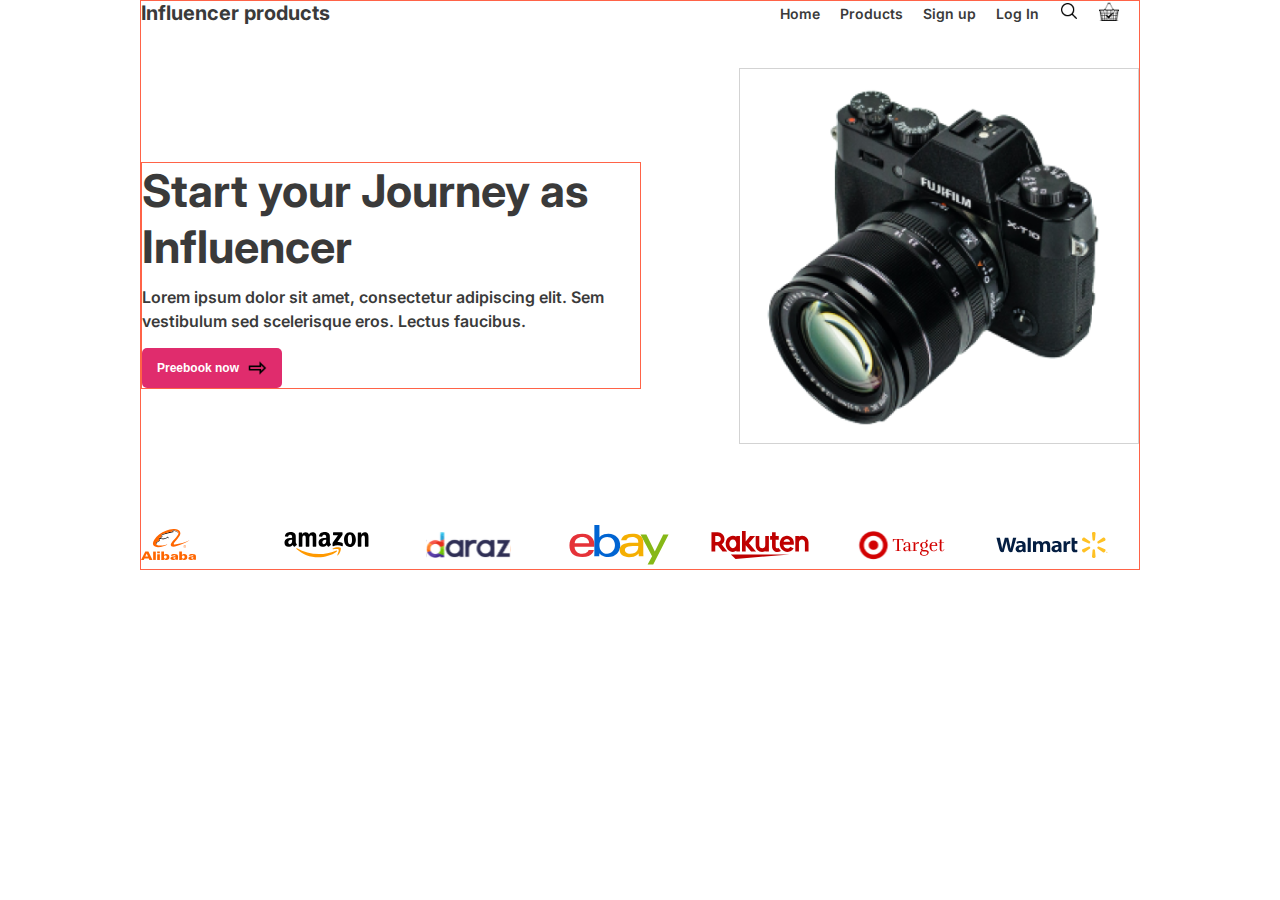
==== index.html @ b6bf52bd "header section complete" ====
<!DOCTYPE html>
<html lang="en">

<head>
    <meta charset="UTF-8">
    <meta name="viewport" content="width=device-width, initial-scale=1.0">
    <title>Influencer Gear Pactice</title>
    <link rel="stylesheet" href="../styles/products.css">
</head>

<body>
    <header class="header-container">
        <nav class="display-flex">
            <h3 class="influencer text-gray">Influencer products</h3>
            <ul class="display-flex">
                <li class="list-items"><a href="" class="nav-link">Home</a></li>
                <li class="list-items"><a href="" class="nav-link">Products</a></li>
                <li class="list-items"><a href="" class="nav-link">Sign up</a></li>
                <li class="list-items"><a href="" class="nav-link">Log In</a></li>
                <li class="list-items"><a href="" class="nav-link"><img width="20px" src="images/icons8-search-30.png"
                            alt=""></a></li>
                <li class="list-items"><a href="" class="nav-link"><img width="20px" src="../images/icons8-paid-48.png"
                            alt=""></a></li>
            </ul>
        </nav>
        <section>
            <div class="banner-container">
                <div class="banner-content">
                    <h1 class="text-gray banner-title">Start your Journey as Influencer</h1>
                    <p class="text-gray sub-title">Lorem ipsum dolor sit amet, consectetur adipiscing elit. Sem vestibulum sed
                        scelerisque eros. Lectus faucibus.</p>
                    <button class="btn-icon">Preebook now <img width="20px" src="images/icons8-arrow-24.png" alt=""></button>
                </div>
                <div class="main-camera">
                    <img src="images/main-camera.png" alt="">
                </div>
            </div>
        </section>
        <section>
            <div class="grid-layout-icons">
                <div>
                    <img src="logos/Alibaba.svg" alt="">
                </div>
                <div>
                    <img src="logos/Amazon.svg" alt="">
                </div>
                <div>
                    <img src="logos/Daraz.pk Logo.svg" alt="">
                </div>
                <div>
                    <img src="logos/Ebay.svg" alt="">
                </div>
                <div>
                    <img src="logos/Rakuten.svg" alt="">
                </div>
                <div>
                    <img src="logos/Target.svg" alt="">
                </div>
                <div>
                    <img src="logos/Walmart.svg" alt="">
                </div>
            </div>
        </section>
    </header>
    <main>

    </main>
    <footer>

    </footer>
</body>

</html>
---- styles/products.css ----
@import url('https://fonts.googleapis.com/css2?family=Poppins:ital,wght@0,100;0,200;0,300;0,400;0,500;0,600;0,700;0,800;0,900;1,100;1,200;1,300;1,400;1,500;1,600;1,700;1,800;1,900&display=swap');

@import url('https://fonts.googleapis.com/css2?family=Inter:wght@100..900&family=Poppins:ital,wght@0,100;0,200;0,300;0,400;0,500;0,600;0,700;0,800;0,900;1,100;1,200;1,300;1,400;1,500;1,600;1,700;1,800;1,900&display=swap');

body{
    font-family: "Poppins", sans-serif;
    font-family: "Inter", sans-serif;
}
*{
    box-sizing: border-box; 
    margin: 0;
    padding: 0;  
}
/* shared colors start */
    .text-gray{
        color: rgb(58, 58, 58);
    }
    .text-black{
        color: rgb(24, 25, 31);
    }
    .text-decription{
        color: rgb(120, 120, 133);
    }
    .text-price{
        color: rgba(0, 0, 0, 0.87);
    }
    .featured-products{
        color: rgb(10, 8, 38);
    }
    .btn-icon{
        display: flex;
        align-items: center;
        gap: 8px;
        padding: 10px 15px;
        border-radius: 5px;
        border: none;
        background: rgb(224, 44, 109);
        color: rgb(255, 255, 255);
        font-size: 12px;
        font-weight: 600;
    }
    .sub-title{
        font-size: 16px;
        font-weight: 600;
        line-height: 24px;
        margin-bottom: 15px;
    }
/* shared colors end */
.header-container{
    width: 1000px;
    border: 1px solid tomato;
    margin: 0 auto;
}
.display-flex{
    display: flex;
    justify-content: space-between;
    align-items: center;
}
.nav-link{
    text-decoration: none;
    margin-right: 20px;
    color: rgb(58, 58, 58);
    font-size: 14px;
    font-weight: 600;
}
.list-items{
    list-style: none;
}

.influencer{
    font-size: 20px;
    font-weight: 700;
}
/* banner section start here */
.banner-container{
    display: flex;
    justify-content: space-between;
    align-items: center;
    height: 500px;
}
.banner-title{
    font-size: 45px;
    font-weight: 700;
    line-height: 56px;
    margin-bottom: 10px;
}
.banner-content{
    width: 500px;
    border: 1px solid tomato;
}
.main-camera{
    width: 400px;
    height: 414px;
}
.main-camera img{
    border: 1px solid lightgray;
    width: 100%;
}
/* grid-layout-icons start here */
.grid-layout-icons{
    display: grid;
    grid-template-columns: repeat(7, 1fr);
    align-items: center;
}

/* responsive layout web site */
@media screen and (max-width: 576px) {
    
}
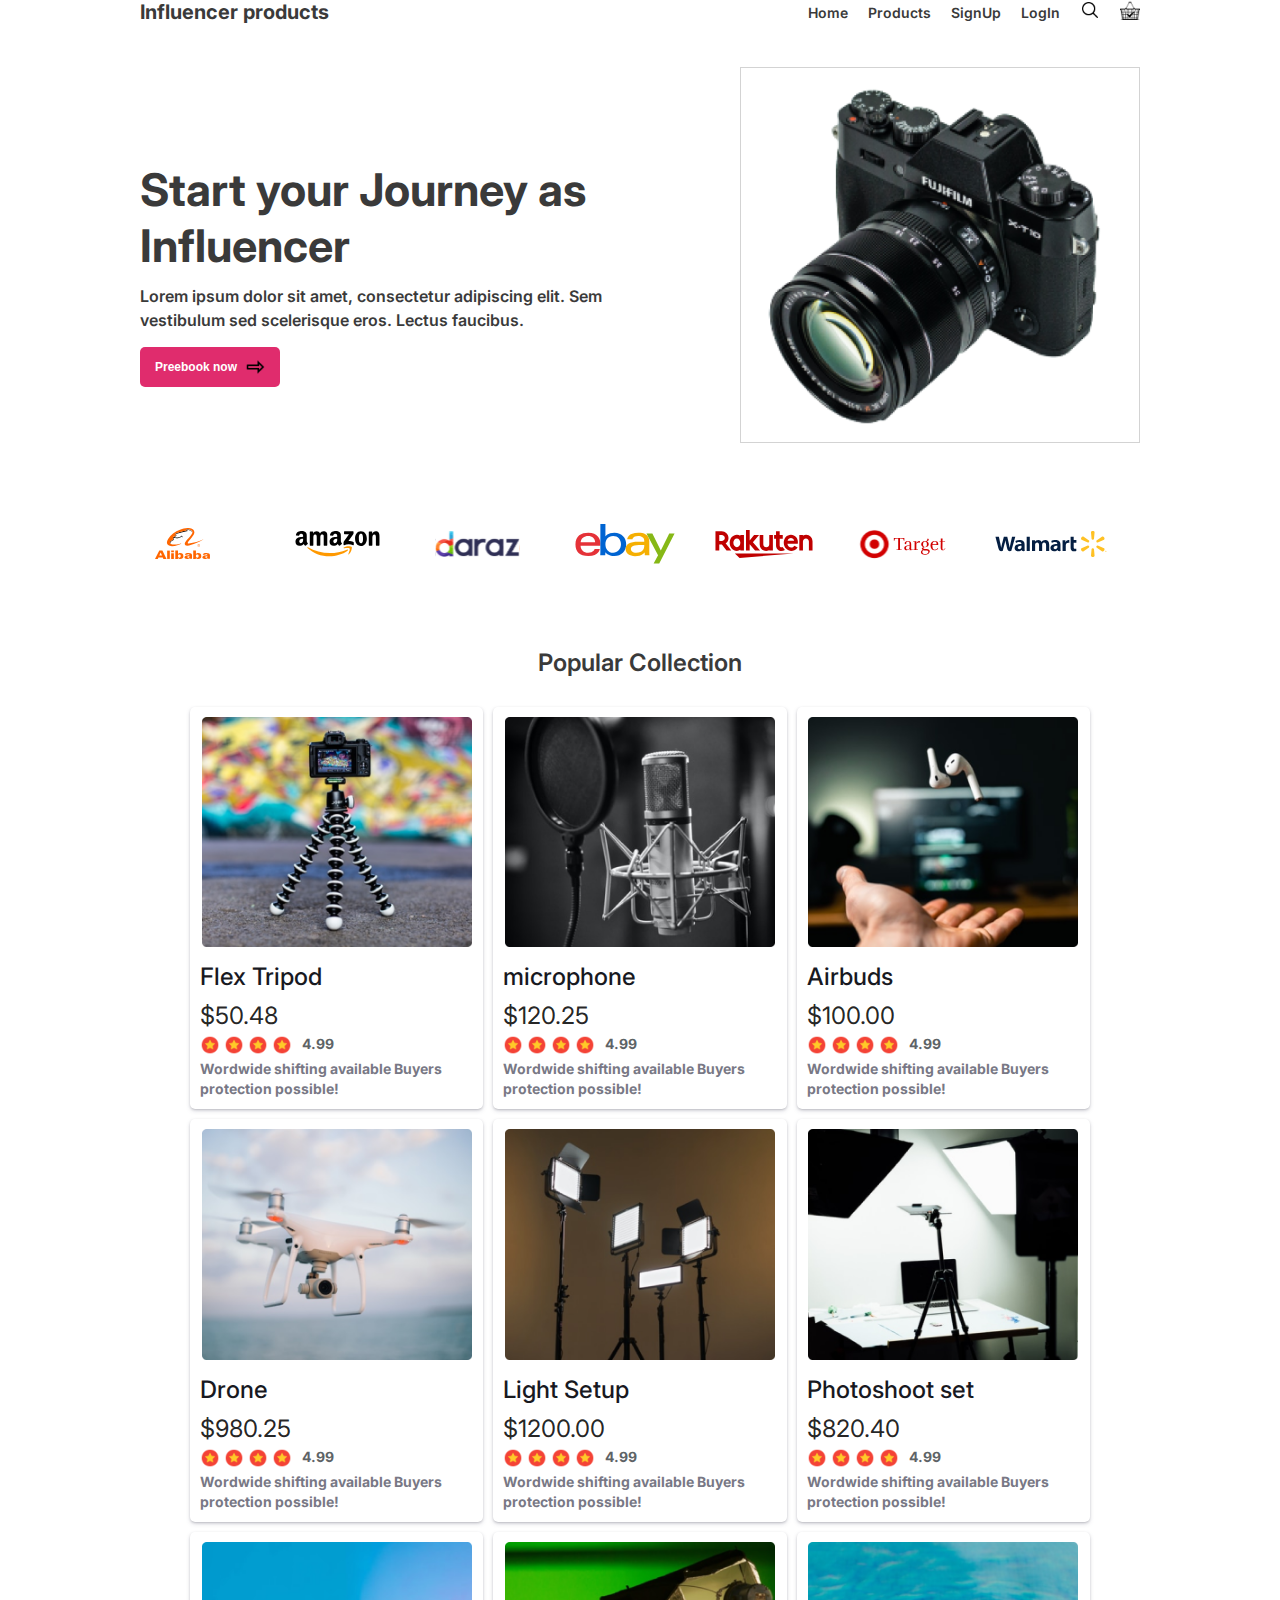
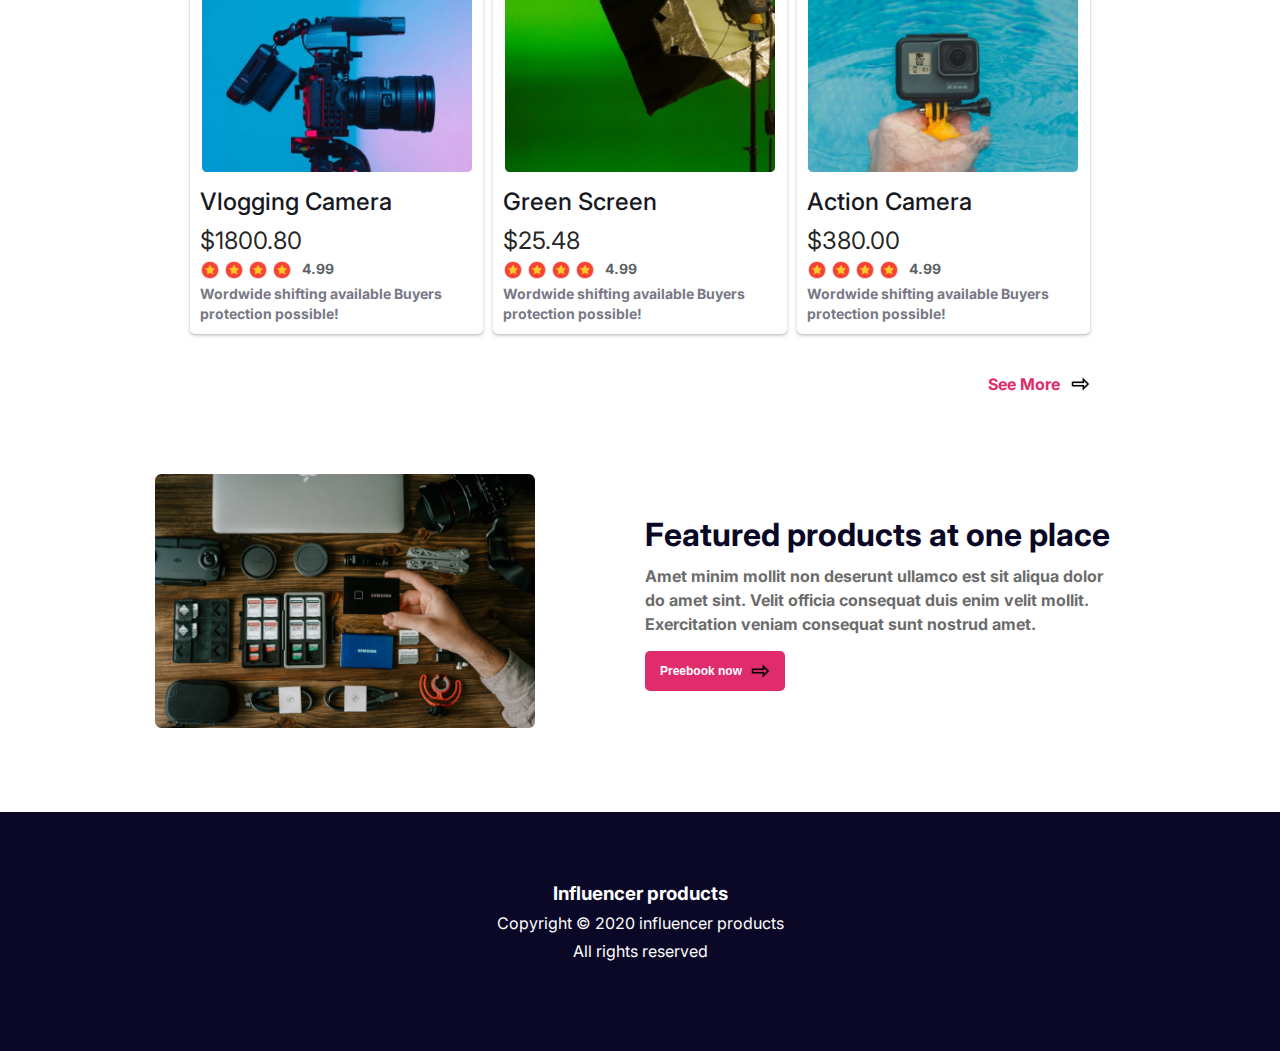
==== commit 06ae3d8d: "footer complete" ====
--- a/index.html
+++ b/index.html
@@ -5,6 +5,7 @@
     <meta charset="UTF-8">
     <meta name="viewport" content="width=device-width, initial-scale=1.0">
     <title>Influencer Gear Pactice</title>
+    <link rel="stylesheet" href="https://cdnjs.cloudflare.com/ajax/libs/font-awesome/6.6.0/css/all.min.css" integrity="sha512-Kc323vGBEqzTmouAECnVceyQqyqdsSiqLQISBL29aUW4U/M7pSPA/gEUZQqv1cwx4OnYxTxve5UMg5GT6L4JJg==" crossorigin="anonymous" referrerpolicy="no-referrer" />
     <link rel="stylesheet" href="../styles/products.css">
 </head>
 
@@ -12,13 +13,13 @@
     <header class="header-container">
         <nav class="display-flex">
             <h3 class="influencer text-gray">Influencer products</h3>
-            <ul class="display-flex">
+            <ul class="flex-nav-links">
                 <li class="list-items"><a href="" class="nav-link">Home</a></li>
                 <li class="list-items"><a href="" class="nav-link">Products</a></li>
-                <li class="list-items"><a href="" class="nav-link">Sign up</a></li>
-                <li class="list-items"><a href="" class="nav-link">Log In</a></li>
-                <li class="list-items"><a href="" class="nav-link"><img width="20px" src="images/icons8-search-30.png"
-                            alt=""></a></li>
+                <li class="list-items"><a href="" class="nav-link">SignUp</a></li>
+                <li class="list-items"><a href="" class="nav-link">LogIn</a></li>
+                <li class="list-items"><a href="" class="nav-link" id="display-none"><img width="20px"
+                            src="images/icons8-search-30.png" alt=""></a></li>
                 <li class="list-items"><a href="" class="nav-link"><img width="20px" src="../images/icons8-paid-48.png"
                             alt=""></a></li>
             </ul>
@@ -27,16 +28,20 @@
             <div class="banner-container">
                 <div class="banner-content">
                     <h1 class="text-gray banner-title">Start your Journey as Influencer</h1>
-                    <p class="text-gray sub-title">Lorem ipsum dolor sit amet, consectetur adipiscing elit. Sem vestibulum sed
+                    <p class="text-gray sub-title">Lorem ipsum dolor sit amet, consectetur adipiscing elit. Sem
+                        vestibulum sed
                         scelerisque eros. Lectus faucibus.</p>
-                    <button class="btn-icon">Preebook now <img width="20px" src="images/icons8-arrow-24.png" alt=""></button>
+                    <div class="btn-flex-center">
+                        <button class="btn-icon">Preebook now <img width="20px" src="images/icons8-arrow-24.png"
+                                alt=""></button>
+                    </div>
                 </div>
                 <div class="main-camera">
                     <img src="images/main-camera.png" alt="">
                 </div>
             </div>
         </section>
-        <section>
+        <section class="longo-icons">
             <div class="grid-layout-icons">
                 <div>
                     <img src="logos/Alibaba.svg" alt="">
@@ -63,10 +68,224 @@
         </section>
     </header>
     <main>
-
+        <section class="main-container-popular-collection">
+            <h3 class="popular">Popular Collection</h3>
+            <div class="popular-product-items">
+                <!-- card 1 -->
+                <div class="card-container">
+                    <div class="card-content">
+                        <img class="action" src="images/tripod.png" alt="">
+                        <div class="margin-left">
+                            <h4 class="flex-tripod">Flex Tripod</h4>
+                            <h3 class="balance">$50.48</h3>
+                            <div class="flex-rating">
+                                <div>
+                                    <img width="20px" src="../images/icons8-rating-48.png" alt="">
+                                    <img width="20px" src="../images/icons8-rating-48.png" alt="">
+                                    <img width="20px" src="../images/icons8-rating-48.png" alt="">
+                                    <img width="20px" src="../images/icons8-rating-48.png" alt="">
+                                </div>
+                                <h5 class="viwes">4.99</h5>
+                            </div>
+                            <p class="wordwide">Wordwide shifting available Buyers protection possible!</p>
+                        </div>
+                    </div>
+                </div>
+                <!-- card 2 -->
+                <div class="card-container">
+                    <div class="card-content">
+                        <img class="action" src="images/mic.png" alt="">
+                        <div class="margin-left">
+                            <h4 class="flex-tripod">microphone</h4>
+                            <h3 class="balance">$120.25</h3>
+                            <div class="flex-rating">
+                                <div>
+                                    <img width="20px" src="../images/icons8-rating-48.png" alt="">
+                                    <img width="20px" src="../images/icons8-rating-48.png" alt="">
+                                    <img width="20px" src="../images/icons8-rating-48.png" alt="">
+                                    <img width="20px" src="../images/icons8-rating-48.png" alt="">
+                                </div>
+                                <h5 class="viwes">4.99</h5>
+                            </div>
+                            <p class="wordwide">Wordwide shifting available Buyers protection possible!</p>
+                        </div>
+                    </div>
+                </div>
+                <!-- card 3 -->
+                <div class="card-container">
+                    <div class="card-content">
+                        <img class="action" src="images/airpod.png" alt="">
+                        <div class="margin-left">
+                            <h4 class="flex-tripod">Airbuds</h4>
+                            <h3 class="balance">$100.00</h3>
+                            <div class="flex-rating">
+                                <div>
+                                    <img width="20px" src="../images/icons8-rating-48.png" alt="">
+                                    <img width="20px" src="../images/icons8-rating-48.png" alt="">
+                                    <img width="20px" src="../images/icons8-rating-48.png" alt="">
+                                    <img width="20px" src="../images/icons8-rating-48.png" alt="">
+                                </div>
+                                <h5 class="viwes">4.99</h5>
+                            </div>
+                            <p class="wordwide">Wordwide shifting available Buyers protection possible!</p>
+                        </div>
+                    </div>
+                </div>
+                <!-- card 4 -->
+                <div class="card-container">
+                    <div class="card-content">
+                        <img class="action" src="images/drone.png" alt="">
+                        <div class="margin-left">
+                            <h4 class="flex-tripod">Drone</h4>
+                            <h3 class="balance">$980.25</h3>
+                            <div class="flex-rating">
+                                <div>
+                                    <img width="20px" src="../images/icons8-rating-48.png" alt="">
+                                    <img width="20px" src="../images/icons8-rating-48.png" alt="">
+                                    <img width="20px" src="../images/icons8-rating-48.png" alt="">
+                                    <img width="20px" src="../images/icons8-rating-48.png" alt="">
+                                </div>
+                                <h5 class="viwes">4.99</h5>
+                            </div>
+                            <p class="wordwide">Wordwide shifting available Buyers protection possible!</p>
+                        </div>
+                    </div>
+                </div>
+                <!-- card 5 -->
+                <div class="card-container">
+                    <div class="card-content">
+                        <img class="action" src="images/lights.png" alt="">
+                        <div class="margin-left">
+                            <h4 class="flex-tripod">Light Setup</h4>
+                            <h3 class="balance">$1200.00</h3>
+                            <div class="flex-rating">
+                                <div>
+                                    <img width="20px" src="../images/icons8-rating-48.png" alt="">
+                                    <img width="20px" src="../images/icons8-rating-48.png" alt="">
+                                    <img width="20px" src="../images/icons8-rating-48.png" alt="">
+                                    <img width="20px" src="../images/icons8-rating-48.png" alt="">
+                                </div>
+                                <h5 class="viwes">4.99</h5>
+                            </div>
+                            <p class="wordwide">Wordwide shifting available Buyers protection possible!</p>
+                        </div>
+                    </div>
+                </div>
+                <!-- card 6 -->
+                <div class="card-container">
+                    <div class="card-content">
+                        <img class="action" src="images/setup.png" alt="">
+                        <div class="margin-left">
+                            <h4 class="flex-tripod">Photoshoot set</h4>
+                            <h3 class="balance">$820.40</h3>
+                            <div class="flex-rating">
+                                <div>
+                                    <img width="20px" src="../images/icons8-rating-48.png" alt="">
+                                    <img width="20px" src="../images/icons8-rating-48.png" alt="">
+                                    <img width="20px" src="../images/icons8-rating-48.png" alt="">
+                                    <img width="20px" src="../images/icons8-rating-48.png" alt="">
+                                </div>
+                                <h5 class="viwes">4.99</h5>
+                            </div>
+                            <p class="wordwide">Wordwide shifting available Buyers protection possible!</p>
+                        </div>
+                    </div>
+                </div>
+                <!-- card 7 -->
+                <div class="card-container">
+                    <div class="card-content">
+                        <img class="action" src="images/camera.png" alt="">
+                        <div class="margin-left">
+                            <h4 class="flex-tripod">Vlogging Camera</h4>
+                            <h3 class="balance">$1800.80</h3>
+                            <div class="flex-rating">
+                                <div>
+                                    <img width="20px" src="../images/icons8-rating-48.png" alt="">
+                                    <img width="20px" src="../images/icons8-rating-48.png" alt="">
+                                    <img width="20px" src="../images/icons8-rating-48.png" alt="">
+                                    <img width="20px" src="../images/icons8-rating-48.png" alt="">
+                                </div>
+                                <h5 class="viwes">4.99</h5>
+                            </div>
+                            <p class="wordwide">Wordwide shifting available Buyers protection possible!</p>
+                        </div>
+                    </div>
+                </div>
+                <!-- card 8 -->
+                <div class="card-container">
+                    <div class="card-content">
+                        <img class="action" src="images/single-light.png" alt="">
+                        <div class="margin-left">
+                            <h4 class="flex-tripod">Green Screen</h4>
+                            <h3 class="balance">$25.48</h3>
+                            <div class="flex-rating">
+                                <div>
+                                    <img width="20px" src="../images/icons8-rating-48.png" alt="">
+                                    <img width="20px" src="../images/icons8-rating-48.png" alt="">
+                                    <img width="20px" src="../images/icons8-rating-48.png" alt="">
+                                    <img width="20px" src="../images/icons8-rating-48.png" alt="">
+                                </div>
+                                <h5 class="viwes">4.99</h5>
+                            </div>
+                            <p class="wordwide">Wordwide shifting available Buyers protection possible!</p>
+                        </div>
+                    </div>
+                </div>
+                <!-- card 9 -->
+                <div class="card-container">
+                    <div class="card-content">
+                        <img class="action" src="images/action.png" alt="">
+                        <div class="margin-left">
+                            <h4 class="flex-tripod">Action Camera</h4>
+                            <h3 class="balance">$380.00</h3>
+                            <div class="flex-rating">
+                                <div>
+                                    <img width="20px" src="../images/icons8-rating-48.png" alt="">
+                                    <img width="20px" src="../images/icons8-rating-48.png" alt="">
+                                    <img width="20px" src="../images/icons8-rating-48.png" alt="">
+                                    <img width="20px" src="../images/icons8-rating-48.png" alt="">
+                                </div>
+                                <h5 class="viwes">4.99</h5>
+                            </div>
+                            <p class="wordwide">Wordwide shifting available Buyers protection possible!</p>
+                        </div>
+                    </div>
+                </div>
+            </div>
+               <div>
+                <h3 class="see-more">See More <img width="20px" src="images/icons8-arrow-24.png"
+                    alt=""></h3>
+               </div>
+        </section>
+        <!-- Featured products at one place -->
+        <section class="featured-product">
+            <div class="display-flex">
+                <div class="grear-png">
+                    <img src="images/gear.png" alt="">
+                </div>
+                <div class="margin-center">
+                    <h1 class="featured-products featrured">Featured products at one place</h1>
+                    <p class="amet-minim">Amet minim mollit non deserunt ullamco est sit aliqua dolor do amet sint. Velit officia consequat duis enim velit mollit. Exercitation veniam consequat sunt nostrud amet.</p>
+                    <div class="btn-flex-center">
+                        <button class="btn-icon">Preebook now <img width="20px" src="images/icons8-arrow-24.png"
+                                alt=""></button>
+                    </div>
+                </div>
+            </div>
+        </section>
     </main>
-    <footer>
-
+    <footer class="background-color">
+        <div class="footer-section">
+            <h3 class="text-center product">Influencer products</h3>
+            <p class="text-center copyright">Copyright © 2020  influencer products</p>
+            <p class="text-center all">All rights reserved</p>
+        </div>
+        <div class="icons-social">
+            <i class="fa-brands fa-instagram"></i>
+            <i class="fa-solid fa-globe"></i>
+            <i class="fa-brands fa-twitter"></i>
+            <i class="fa-brands fa-youtube"></i>
+        </div>
     </footer>
 </body>
 
--- a/styles/products.css
+++ b/styles/products.css
@@ -48,17 +48,20 @@
 /* shared colors end */
 .header-container{
     width: 1000px;
-    border: 1px solid tomato;
     margin: 0 auto;
 }
 .display-flex{
     display: flex;
     justify-content: space-between;
     align-items: center;
+}
+.flex-nav-links{
+    display: flex;
+    align-items: center;
+    gap: 20px;
 }
 .nav-link{
     text-decoration: none;
-    margin-right: 20px;
     color: rgb(58, 58, 58);
     font-size: 14px;
     font-weight: 600;
@@ -66,7 +69,6 @@
 .list-items{
     list-style: none;
 }
-
 .influencer{
     font-size: 20px;
     font-weight: 700;
@@ -86,7 +88,6 @@
 }
 .banner-content{
     width: 500px;
-    border: 1px solid tomato;
 }
 .main-camera{
     width: 400px;
@@ -97,13 +98,209 @@
     width: 100%;
 }
 /* grid-layout-icons start here */
+.longo-icons{
+    width: 970px;
+    margin: 0 auto;
+}
 .grid-layout-icons{
     display: grid;
     grid-template-columns: repeat(7, 1fr);
     align-items: center;
+    justify-content: center;
+    gap: 10px;
 }
 
+/* main container Popular Collection start here */
+.main-container-popular-collection{
+    width: 900px;
+    margin: 80px auto;
+}
+.popular-product-items{
+    display: grid;
+    gap: 10px;
+    grid-template-columns: repeat(3, 1fr);
+}
+.card-container{
+    box-shadow: rgba(50, 50, 93, 0.25) 0px 2px 5px -1px, rgba(0, 0, 0, 0.3) 0px 1px 3px -1px; 
+    border-radius: 5px;
+}
+.card-content{
+    display: flex;
+    flex-direction: column;
+    justify-content: center;
+    align-items: center;
+    padding: 10px 0px;
+}
+.card-container .action{
+    width: 92%;
+    margin-bottom: 15px;
+}
+.margin-left{
+    margin-left: 10px;
+}
+.popular{
+    color: #3A3A3A;
+    font-size: 24px;
+    font-weight: 600;
+    text-align: center;
+    margin-bottom: 30px;
+}
+.flex-rating{
+    display: flex;
+    gap: 10px;
+}
+.flex-tripod{
+    color:#18191F;
+    font-size: 24px;
+    font-weight: 500;
+    margin-bottom: 10px;
+}
+.balance{
+    color: rgba(0, 0, 0, 0.87);
+    font-size: 24px;
+    font-weight: 400;
+    margin-bottom: 5px;
+}
+.viwes{
+    color: #5E6366;
+    font-size: 14px;
+    font-weight: 700;
+}
+.wordwide{
+    color:#787885;
+    font-size: 14px;
+    font-weight: 700;
+    line-height: 143%
+}
+.see-more{
+    display: flex;
+    gap: 10px;
+    align-items: center;
+    justify-content: end;
+    color: rgb(224, 44, 109);
+    font-size: 16px;
+    font-weight: 700;
+    margin-top: 40px;
+}
+/* Featured products at one place start */
+.featured-product{
+    width: 970px;
+    margin: 0 auto;
+    margin-bottom: 80px;
+}
+.featrured{
+    font-size: 32px;
+    font-weight: 700;
+    margin-bottom: 10px;
+}
+.grear-png{
+    width: 380px;
+}
+.grear-png img{
+    width: 100%;
+}
+.amet-minim{
+    width: 480px;
+    color: #6C6C6C;
+    font-size: 16px;
+    font-weight: 700;
+    line-height: 24px; 
+    margin-bottom: 15px;
+}
+/* footer section start here */
+.background-color {
+    height: 239px;
+    background-color: #0A0826;
+    display: flex;
+    flex-direction: column;
+    justify-content: center;
+    align-items: center;
+}
+.text-center{
+    text-align: center;
+}
+.footer-section{
+    color: white;
+    margin-bottom: 20px;
+}
+.product{
+    margin-bottom: 8px;
+}
+.copyright{
+    margin-bottom: 8px;
+}
+.icons-social{
+    color: white;
+    display: flex;
+    gap: 10px;
+    align-items: center;
+}
 /* responsive layout web site */
 @media screen and (max-width: 576px) {
-    
+    .grid-layout-icons img{
+        width: 80%;
+    }
+    .grid-layout-icons{
+        align-items: center;
+        text-align: center;
+        gap: 10px;
+        grid-template-columns: repeat(4, 1fr);
+    }
+    .popular-product-items{
+        grid-template-columns: 1fr;
+    }
+    .display-flex{
+        flex-direction: column;
+        gap: 10px;
+    }
+    .banner-container{
+        flex-direction: column-reverse;
+    }
+    .header-container, 
+    .banner-container, 
+    .main-camera, 
+    .banner-content,
+    .longo-icons,
+    .main-container-popular-collection,
+    .featured-product,
+    .amet-minim,
+    .grear-png,
+    .background-color
+    {
+        width: 100%;
+        height: 100%;
+    }
+    .main-camera{
+        margin-top: 40px;
+    }
+    .main-container-popular-collection, .featured-product{
+        margin-bottom: 30px;
+    }
+    .btn-flex-center{
+        display: flex;
+        justify-content: center;
+        margin-bottom: 20px;
+    }
+    .banner-title{
+        font-size: 28px;
+        line-height: 40px;
+        text-align: center;
+        margin-top: 20px;
+    }
+    .sub-title{
+        font-size: 14px;
+        text-align: center;
+    }
+    .margin-center{
+        text-align: center;
+    }
+    #display-none{
+        display: none;
+    }
+    .main-camera img{
+        border: none;
+    }
+    .background-color{
+        padding: 25px 0;
+    }
 }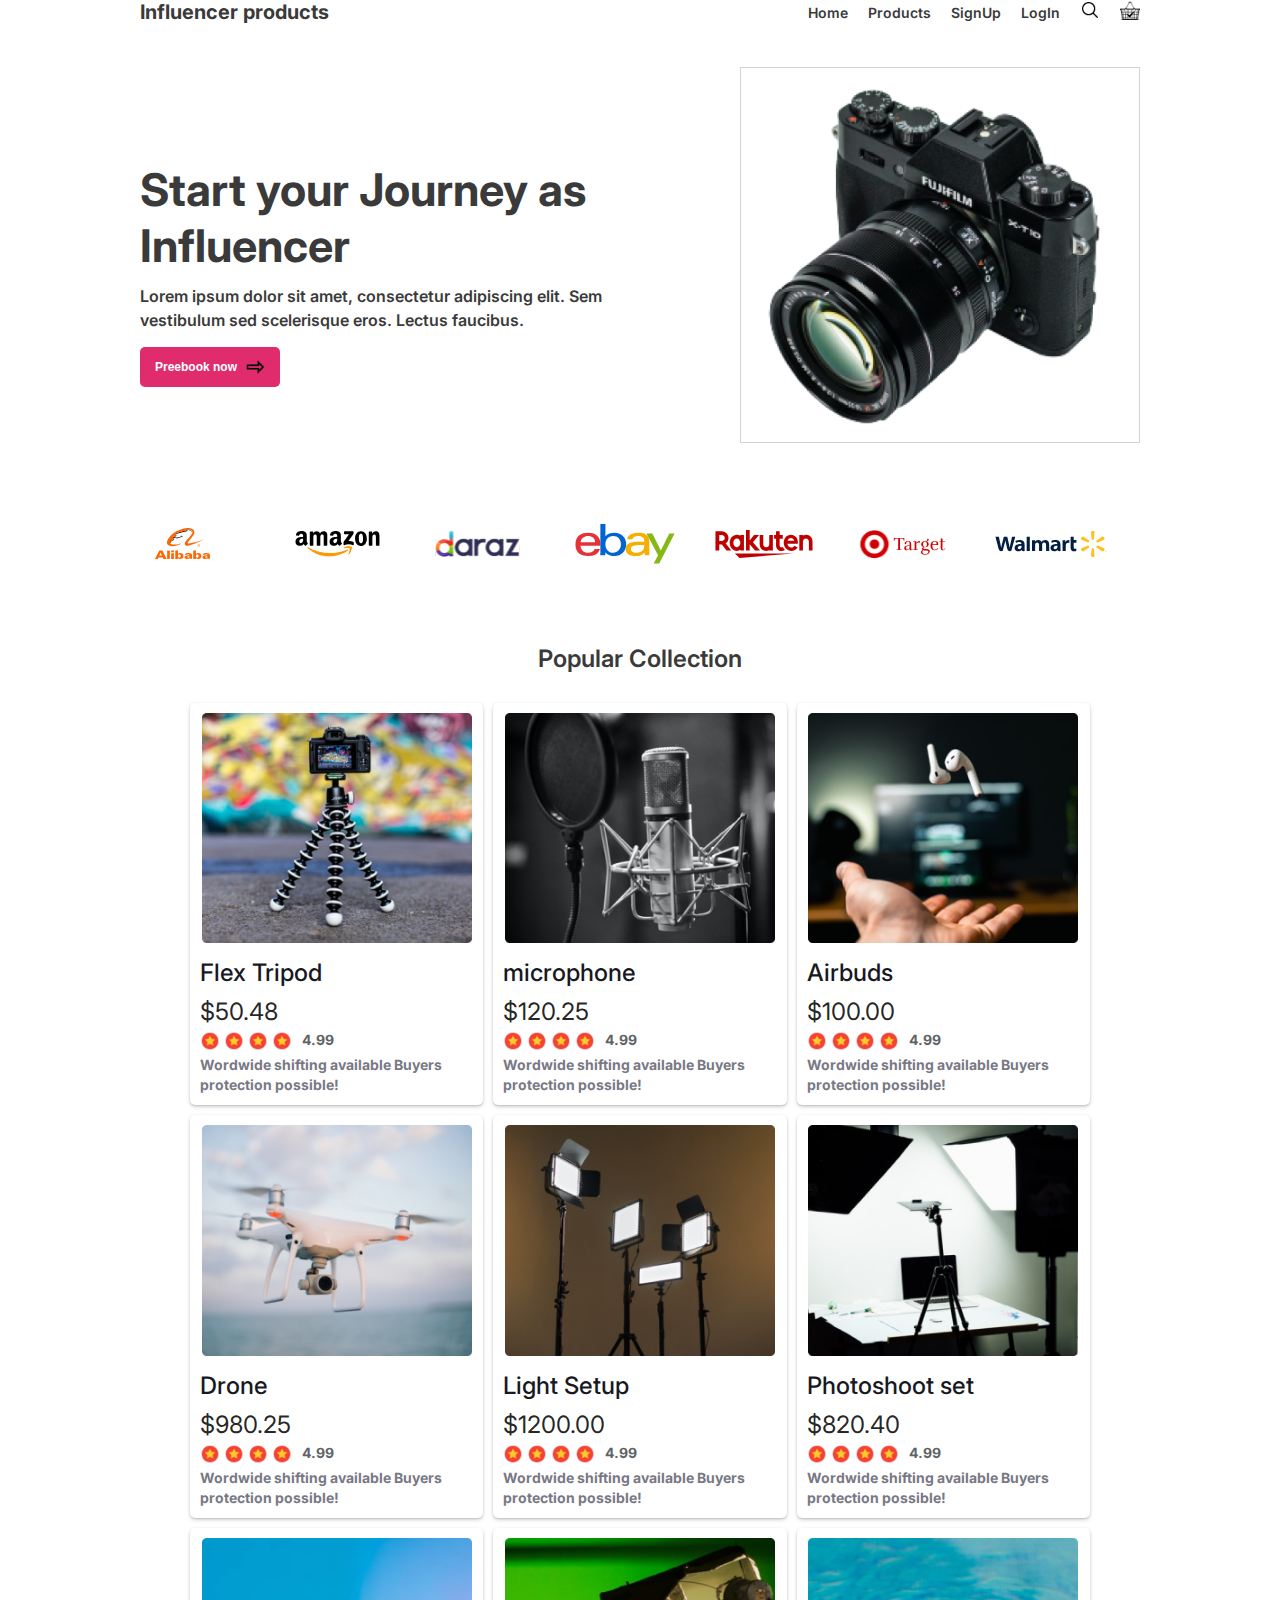
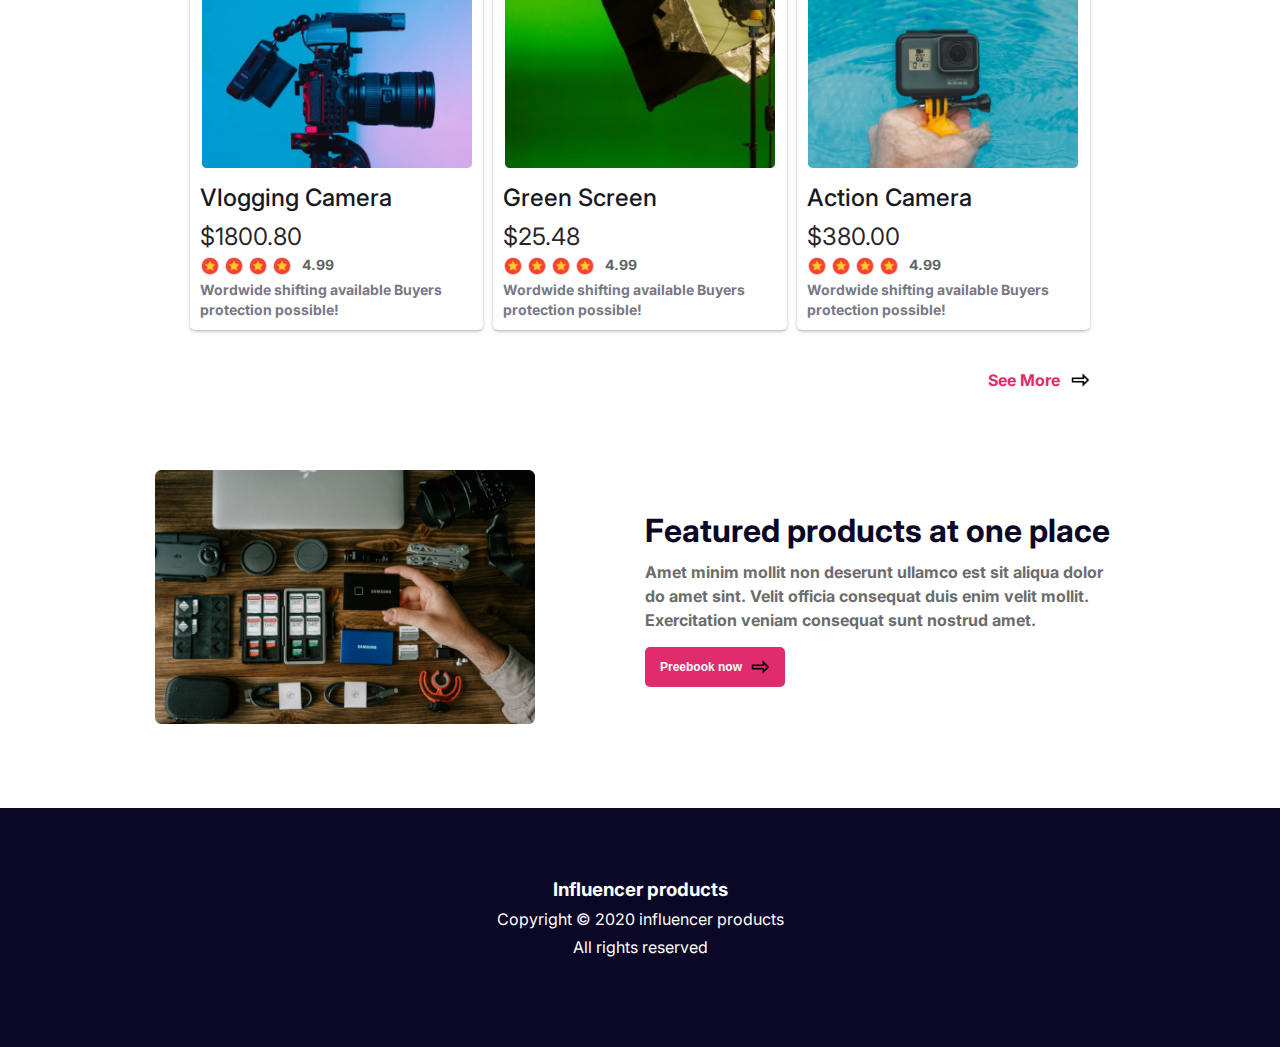
==== commit a7f3c0fe: "image added" ====
--- a/index.html
+++ b/index.html
@@ -19,12 +19,11 @@
                 <li class="list-items"><a href="" class="nav-link">SignUp</a></li>
                 <li class="list-items"><a href="" class="nav-link">LogIn</a></li>
                 <li class="list-items"><a href="" class="nav-link" id="display-none"><img width="20px"
-                            src="images/icons8-search-30.png" alt=""></a></li>
+                            src="../images/icons8-search-30.png" alt=""></a></li>
                 <li class="list-items"><a href="" class="nav-link"><img width="20px" src="../images/icons8-paid-48.png"
                             alt=""></a></li>
             </ul>
         </nav>
-        <section>
             <div class="banner-container">
                 <div class="banner-content">
                     <h1 class="text-gray banner-title">Start your Journey as Influencer</h1>
@@ -32,40 +31,25 @@
                         vestibulum sed
                         scelerisque eros. Lectus faucibus.</p>
                     <div class="btn-flex-center">
-                        <button class="btn-icon">Preebook now <img width="20px" src="images/icons8-arrow-24.png"
+                        <button class="btn-icon">Preebook now <img width="20px" src="../images/icons8-arrow-24.png"
                                 alt=""></button>
                     </div>
                 </div>
                 <div class="main-camera">
-                    <img src="images/main-camera.png" alt="">
-                </div>
-            </div>
-        </section>
-        <section class="longo-icons">
+                    <img src="../images/main-camera.png" alt="">
+                </div>
+            </div>
+        <div class="longo-icons">
             <div class="grid-layout-icons">
-                <div>
-                    <img src="logos/Alibaba.svg" alt="">
-                </div>
-                <div>
-                    <img src="logos/Amazon.svg" alt="">
-                </div>
-                <div>
-                    <img src="logos/Daraz.pk Logo.svg" alt="">
-                </div>
-                <div>
-                    <img src="logos/Ebay.svg" alt="">
-                </div>
-                <div>
-                    <img src="logos/Rakuten.svg" alt="">
-                </div>
-                <div>
-                    <img src="logos/Target.svg" alt="">
-                </div>
-                <div>
-                    <img src="logos/Walmart.svg" alt="">
-                </div>
-            </div>
-        </section>
+                    <img src="../logos/Alibaba.svg" alt="">
+                    <img src="../logos/Amazon.svg" alt="">
+                    <img src="../logos/Daraz.pk Logo.svg" alt="">
+                    <img src="../logos/Ebay.svg" alt="">
+                    <img src="../logos/Rakuten.svg" alt="">
+                    <img src="../logos/Target.svg" alt="">
+                    <img src="../logos/Walmart.svg" alt="">
+            </div>
+        </div>
     </header>
     <main>
         <section class="main-container-popular-collection">
@@ -74,7 +58,7 @@
                 <!-- card 1 -->
                 <div class="card-container">
                     <div class="card-content">
-                        <img class="action" src="images/tripod.png" alt="">
+                        <img class="action" src="../images/tripod.png" alt="">
                         <div class="margin-left">
                             <h4 class="flex-tripod">Flex Tripod</h4>
                             <h3 class="balance">$50.48</h3>
@@ -94,7 +78,7 @@
                 <!-- card 2 -->
                 <div class="card-container">
                     <div class="card-content">
-                        <img class="action" src="images/mic.png" alt="">
+                        <img class="action" src="../images/mic.png" alt="">
                         <div class="margin-left">
                             <h4 class="flex-tripod">microphone</h4>
                             <h3 class="balance">$120.25</h3>
@@ -114,7 +98,7 @@
                 <!-- card 3 -->
                 <div class="card-container">
                     <div class="card-content">
-                        <img class="action" src="images/airpod.png" alt="">
+                        <img class="action" src="../images/airpod.png" alt="">
                         <div class="margin-left">
                             <h4 class="flex-tripod">Airbuds</h4>
                             <h3 class="balance">$100.00</h3>
@@ -134,7 +118,7 @@
                 <!-- card 4 -->
                 <div class="card-container">
                     <div class="card-content">
-                        <img class="action" src="images/drone.png" alt="">
+                        <img class="action" src="../images/drone.png" alt="">
                         <div class="margin-left">
                             <h4 class="flex-tripod">Drone</h4>
                             <h3 class="balance">$980.25</h3>
@@ -154,7 +138,7 @@
                 <!-- card 5 -->
                 <div class="card-container">
                     <div class="card-content">
-                        <img class="action" src="images/lights.png" alt="">
+                        <img class="action" src="../images/lights.png" alt="">
                         <div class="margin-left">
                             <h4 class="flex-tripod">Light Setup</h4>
                             <h3 class="balance">$1200.00</h3>
@@ -174,7 +158,7 @@
                 <!-- card 6 -->
                 <div class="card-container">
                     <div class="card-content">
-                        <img class="action" src="images/setup.png" alt="">
+                        <img class="action" src="../images/setup.png" alt="">
                         <div class="margin-left">
                             <h4 class="flex-tripod">Photoshoot set</h4>
                             <h3 class="balance">$820.40</h3>
@@ -194,7 +178,7 @@
                 <!-- card 7 -->
                 <div class="card-container">
                     <div class="card-content">
-                        <img class="action" src="images/camera.png" alt="">
+                        <img class="action" src="../images/camera.png" alt="">
                         <div class="margin-left">
                             <h4 class="flex-tripod">Vlogging Camera</h4>
                             <h3 class="balance">$1800.80</h3>
@@ -214,7 +198,7 @@
                 <!-- card 8 -->
                 <div class="card-container">
                     <div class="card-content">
-                        <img class="action" src="images/single-light.png" alt="">
+                        <img class="action" src="../images/single-light.png" alt="">
                         <div class="margin-left">
                             <h4 class="flex-tripod">Green Screen</h4>
                             <h3 class="balance">$25.48</h3>
@@ -234,7 +218,7 @@
                 <!-- card 9 -->
                 <div class="card-container">
                     <div class="card-content">
-                        <img class="action" src="images/action.png" alt="">
+                        <img class="action" src="../images/action.png" alt="">
                         <div class="margin-left">
                             <h4 class="flex-tripod">Action Camera</h4>
                             <h3 class="balance">$380.00</h3>
@@ -253,7 +237,7 @@
                 </div>
             </div>
                <div>
-                <h3 class="see-more">See More <img width="20px" src="images/icons8-arrow-24.png"
+                <h3 class="see-more">See More <img width="20px" src=".//images/icons8-arrow-24.png"
                     alt=""></h3>
                </div>
         </section>
